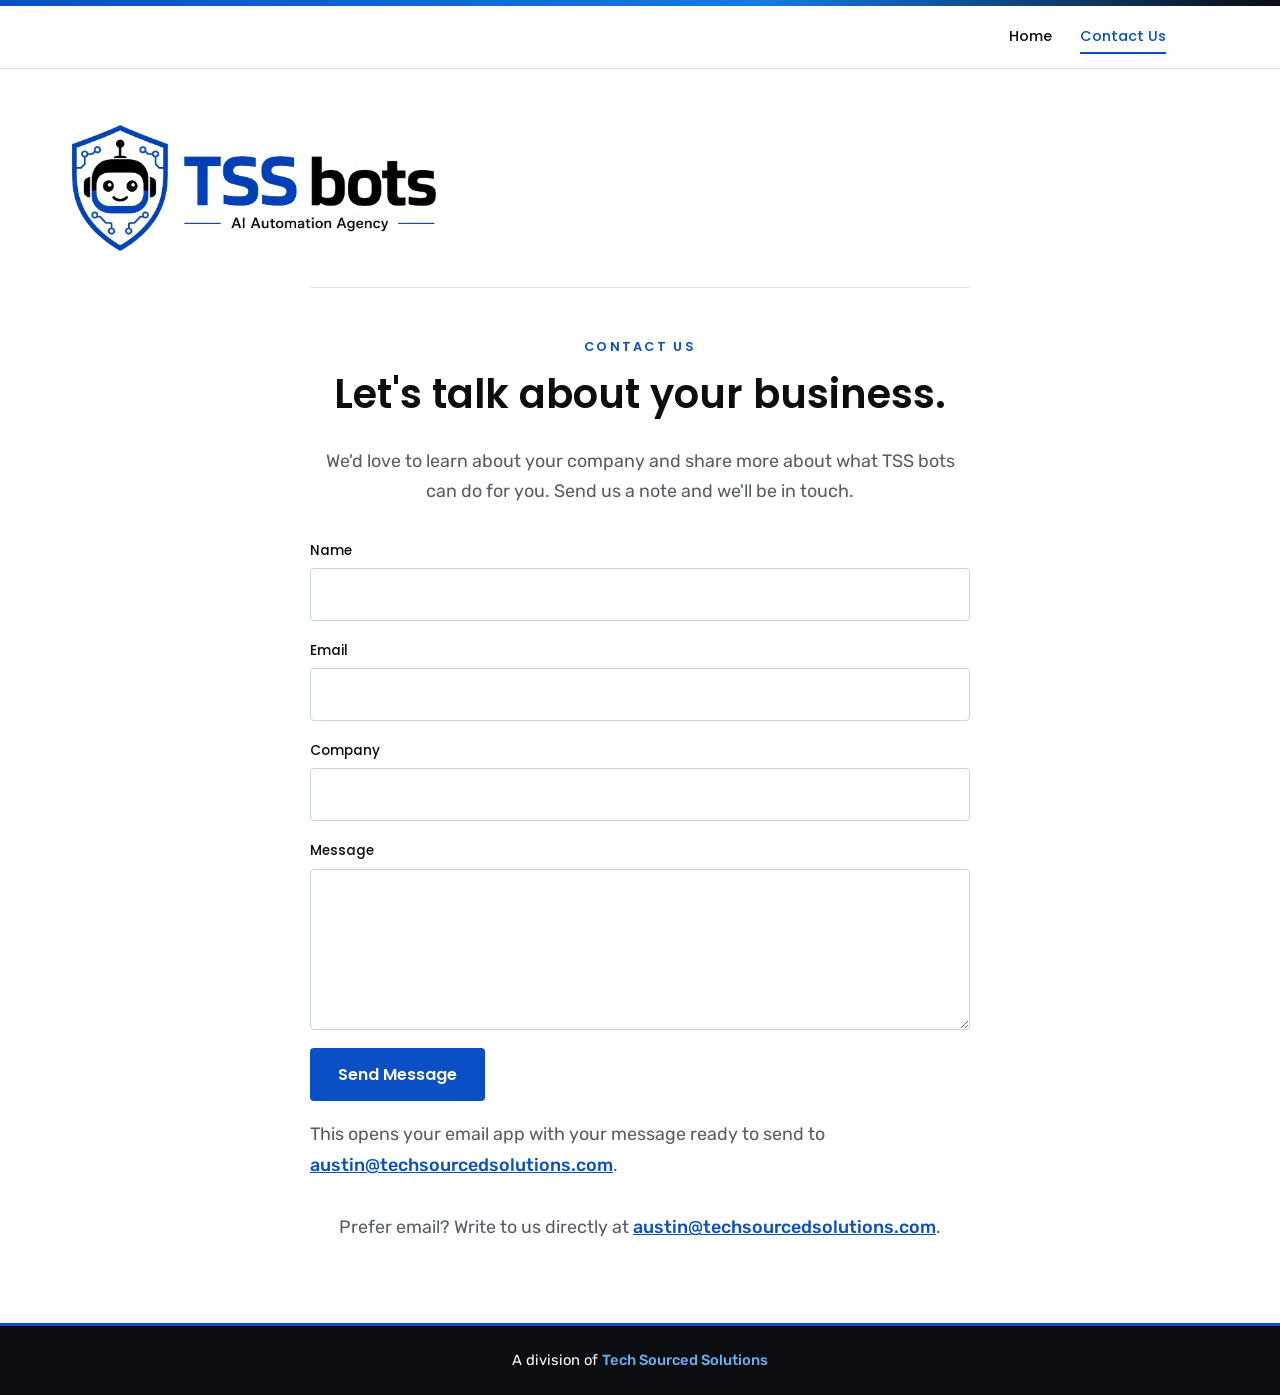
==== contact.html @ c4978158 "Add Contact Us page and nav" ====
<!DOCTYPE html>
<html lang="en">
<head>
<meta charset="utf-8">
<meta name="viewport" content="width=device-width, initial-scale=1">
<meta name="color-scheme" content="light">
<title>Contact Us | TSS bots</title>
<meta name="description" content="Contact TSS bots to learn more about the business.">
<link rel="icon" href="assets/favicon.png" type="image/png">
<link rel="preconnect" href="https://fonts.googleapis.com">
<link rel="preconnect" href="https://fonts.gstatic.com" crossorigin>
<link href="https://fonts.googleapis.com/css2?family=Poppins:wght@500;600&family=Rubik:wght@400;500&display=swap" rel="stylesheet">
<link rel="stylesheet" href="styles.css">
</head>
<body>
<div class="topbar"></div>
<header class="nav">
  <nav aria-label="Main">
    <a href="index.html">Home</a>
    <a href="contact.html" aria-current="page">Contact Us</a>
  </nav>
</header>
<main>
  <section class="hero hero-sm">
    <a href="index.html"><img class="logo" src="assets/logo.png" alt="TSS bots – AI Automation Agency" width="1153" height="429"></a>
  </section>
  <section class="story contact">
    <p class="eyebrow">Contact Us</p>
    <h1>Let's talk about your business.</h1>
    <p>We'd love to learn about your company and share more about what TSS bots can do for you. Send us a note and we'll be in touch.</p>
    <form id="contact-form" class="form" action="mailto:austin@techsourcedsolutions.com" method="post" enctype="text/plain">
      <label>Name<input type="text" name="name" id="name" required autocomplete="name"></label>
      <label>Email<input type="email" name="email" id="email" required autocomplete="email"></label>
      <label>Company<input type="text" name="company" id="company" autocomplete="organization"></label>
      <label>Message<textarea name="message" id="message" rows="5" required></textarea></label>
      <button type="submit">Send Message</button>
      <p class="note">This opens your email app with your message ready to send to <a href="mailto:austin@techsourcedsolutions.com">austin@techsourcedsolutions.com</a>.</p>
    </form>
    <p class="direct">Prefer email? Write to us directly at <a href="mailto:austin@techsourcedsolutions.com">austin@techsourcedsolutions.com</a>.</p>
  </section>
</main>
<footer>
  <p>A division of <a href="https://techsourcedsolutions.com" target="_blank" rel="noopener">Tech Sourced Solutions</a></p>
</footer>
<script>
document.getElementById('contact-form').addEventListener('submit',function(e){
  e.preventDefault();
  var v=function(i){return document.getElementById(i).value.trim();};
  var body='Name: '+v('name')+'\nEmail: '+v('email')+'\nCompany: '+v('company')+'\n\n'+v('message');
  window.location.href='mailto:austin@techsourcedsolutions.com?subject='+encodeURIComponent('TSS bots inquiry from '+v('name'))+'&body='+encodeURIComponent(body);
});
</script>
</body>
</html>
---- styles.css ----
:root{--blue:#0a4fc4;--blue-light:#1579e6;--black:#0b0d10;--grey:#555d66;--line:#dfe5ee}
*{box-sizing:border-box;margin:0;padding:0}
html{color-scheme:light}
body{font-family:'Rubik',system-ui,sans-serif;background:#fff;color:var(--black);min-height:100vh;display:flex;flex-direction:column;line-height:1.7;-webkit-font-smoothing:antialiased}
.topbar{height:6px;background:linear-gradient(90deg,var(--blue) 0%,var(--blue-light) 60%,var(--black) 100%)}
main{flex:1;display:flex;flex-direction:column;align-items:center;padding:0 24px}
.hero{padding:72px 0 40px;width:100%;display:flex;justify-content:center}
.logo{width:min(560px,100%);height:auto;display:block}
.story{max-width:660px;text-align:center;padding:48px 0 96px;border-top:1px solid var(--line);width:100%}
.eyebrow{font-family:'Poppins',sans-serif;font-weight:600;font-size:.8rem;letter-spacing:.18em;text-transform:uppercase;color:var(--blue);margin-bottom:12px}
h1{font-family:'Poppins',sans-serif;font-weight:600;font-size:clamp(1.8rem,4vw,2.5rem);line-height:1.2;margin-bottom:28px}
.story p+p{margin-top:18px}
.story p:not(.eyebrow){font-size:1.12rem;color:var(--grey)}
footer{background:var(--black);color:#fff;text-align:center;padding:22px 24px;font-size:.92rem;border-top:3px solid var(--blue)}
footer a{color:#6daff2;text-decoration:none;font-weight:500}
footer a:hover{text-decoration:underline}
@media(max-width:600px){.hero{padding:48px 0 28px}.story{padding:36px 0 64px}}
.nav{border-bottom:1px solid var(--line);background:#fff}
.nav nav{max-width:1100px;margin:0 auto;padding:14px 24px;display:flex;justify-content:flex-end;gap:28px}
.nav a{font-family:'Poppins',sans-serif;font-weight:500;font-size:.9rem;color:var(--black);text-decoration:none;padding:4px 0;border-bottom:2px solid transparent}
.nav a:hover{color:var(--blue)}
.nav a[aria-current="page"]{color:var(--blue);border-bottom-color:var(--blue)}
.hero-sm{padding:48px 0 28px}
.hero-sm .logo{width:min(380px,100%)}
.contact{padding-bottom:80px}
.form{text-align:left;margin-top:32px;display:grid;gap:18px}
.form label{font-family:'Poppins',sans-serif;font-weight:500;font-size:.85rem;color:var(--black);display:grid;gap:6px}
.form input,.form textarea{font:inherit;font-family:'Rubik',sans-serif;font-size:1rem;padding:12px 14px;border:1px solid #c9d2df;border-radius:4px;background:#fff;color:var(--black);width:100%}
.form input:focus,.form textarea:focus{outline:2px solid var(--blue-light);border-color:var(--blue-light)}
.form button{font-family:'Poppins',sans-serif;font-weight:600;font-size:1rem;background:var(--blue);color:#fff;border:0;border-radius:4px;padding:14px 28px;cursor:pointer;justify-self:start}
.form button:hover{background:var(--black)}
.story .note{font-size:.85rem;color:var(--grey);margin-top:0}
.story .direct{margin-top:32px}
.story a{color:var(--blue);font-weight:500}
@media(max-width:600px){.nav nav{justify-content:center}}
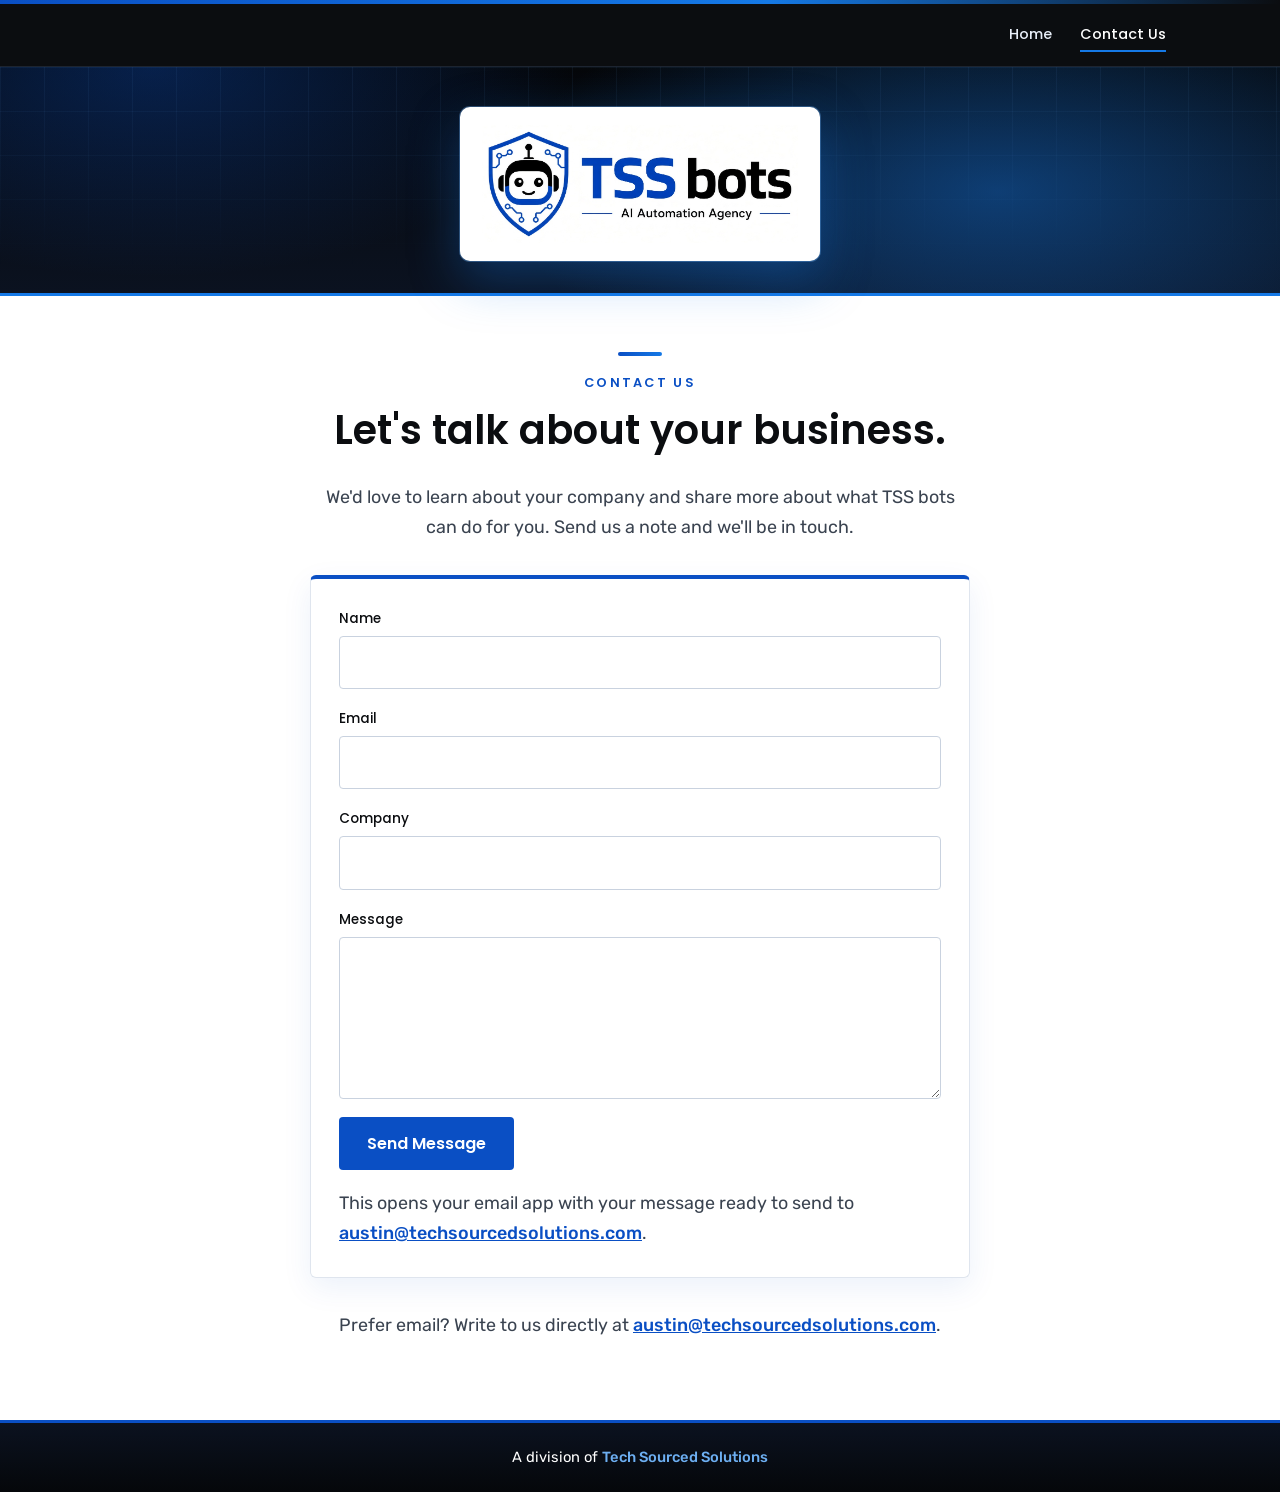
==== commit e423a994: "Redesign: black/blue band, animated robot" ====
--- a/contact.html
+++ b/contact.html
@@ -21,8 +21,10 @@
   </nav>
 </header>
 <main>
-  <section class="hero hero-sm">
-    <a href="index.html"><img class="logo" src="assets/logo.png" alt="TSS bots – AI Automation Agency" width="1153" height="429"></a>
+  <section class="band band-sm">
+    <div class="band-inner">
+      <a class="logo-card" href="index.html"><img class="logo" src="assets/logo.png" alt="TSS bots – AI Automation Agency" width="1153" height="429"></a>
+    </div>
   </section>
   <section class="story contact">
     <p class="eyebrow">Contact Us</p>
--- a/styles.css
+++ b/styles.css
@@ -33,3 +33,54 @@
 .story .direct{margin-top:32px}
 .story a{color:var(--blue);font-weight:500}
 @media(max-width:600px){.nav nav{justify-content:center}}
+
+/* ---- Redesign: black/blue accents ---- */
+html{overflow-x:clip}
+body{overflow-x:clip}
+.topbar{height:4px}
+.nav{background:var(--black);border-bottom:1px solid #1d2430}
+.nav a{color:#e8eef8}
+.nav a:hover{color:#6daff2}
+.nav a[aria-current="page"]{color:#fff;border-bottom-color:var(--blue-light)}
+.band{position:relative;background:
+  radial-gradient(700px 320px at 78% 55%,rgba(21,121,230,.45),transparent 70%),
+  radial-gradient(600px 300px at 12% 0%,rgba(10,79,196,.35),transparent 70%),
+  linear-gradient(180deg,#05070a,#0b1220);
+  border-bottom:3px solid var(--blue-light);width:calc(100% + 48px);margin:0 -24px;padding:56px 24px 40px}
+.band::before{content:"";position:absolute;inset:0;background-image:linear-gradient(rgba(109,175,242,.07) 1px,transparent 1px),linear-gradient(90deg,rgba(109,175,242,.07) 1px,transparent 1px);background-size:44px 44px;-webkit-mask-image:linear-gradient(180deg,#000,transparent 90%);mask-image:linear-gradient(180deg,#000,transparent 90%);pointer-events:none}
+.band-sm{padding:40px 24px 32px}
+.band-inner{position:relative;max-width:980px;margin:0 auto;display:flex;align-items:flex-end;justify-content:center;gap:48px}
+.logo-card{background:#fff;border-radius:10px;padding:18px 22px;box-shadow:0 0 0 1px rgba(109,175,242,.35),0 18px 50px rgba(21,121,230,.35);display:block;flex:0 1 560px;margin-bottom:28px}
+.logo-card .logo{width:100%}
+.band-sm .logo-card{flex-basis:360px;margin-bottom:0}
+.robot{position:relative;flex:0 0 auto;width:190px;z-index:5;pointer-events:none;transform-origin:50% 60%;will-change:transform,filter,opacity}
+.robot-svg{display:block;width:100%;height:auto;filter:drop-shadow(0 0 18px rgba(21,121,230,.55))}
+.robot .eyes ellipse{transform-box:fill-box;transform-origin:center;animation:blink 5s infinite 3s}
+.robot .chest,.robot .ant{animation:pulse 2.4s ease-in-out infinite 2s}
+@keyframes blink{0%,94%,100%{transform:scaleY(1)}97%{transform:scaleY(.1)}}
+@keyframes pulse{0%,100%{opacity:1}50%{opacity:.45}}
+@keyframes emerge{
+  0%{opacity:0;transform:perspective(900px) translate3d(0,-30px,420px) scale(2.6) rotateX(14deg);filter:blur(22px)}
+  40%{opacity:1;filter:blur(8px)}
+  66%{opacity:1;transform:perspective(900px) translate3d(0,14px,0) scale(.97);filter:blur(0)}
+  82%{transform:perspective(900px) translate3d(0,-7px,0) scale(1.02)}
+  100%{opacity:1;transform:perspective(900px) translate3d(0,0,0) scale(1);filter:blur(0)}
+}
+.robot{animation:emerge 1.9s cubic-bezier(.22,.8,.25,1) .25s both}
+.robot .shadow{animation:floor 1.9s ease-out .25s both;transform-box:fill-box;transform-origin:center}
+@keyframes floor{0%,60%{opacity:0;transform:scaleX(.2)}100%{opacity:.45;transform:scaleX(1)}}
+.story{border-top:none;padding-top:56px}
+.eyebrow::before{content:"";display:block;width:44px;height:4px;background:linear-gradient(90deg,var(--blue),var(--blue-light));margin:0 auto 16px;border-radius:2px}
+h1{color:var(--black)}
+.story p:not(.eyebrow){color:#3a4350}
+.form{padding:28px;border:1px solid var(--line);border-top:4px solid var(--blue);border-radius:6px;box-shadow:0 10px 30px rgba(10,79,196,.08)}
+footer{background:linear-gradient(180deg,#0b1220,#05070a)}
+@media(max-width:760px){
+  .band{padding:36px 20px 28px}
+  .band-inner{flex-direction:column;align-items:center;gap:24px}
+  .logo-card{margin-bottom:0;flex-basis:auto;width:100%}
+  .robot{width:150px}
+}
+@media(prefers-reduced-motion:reduce){
+  .robot,.robot .shadow,.robot .eyes ellipse,.robot .chest,.robot .ant{animation:none!important}
+}
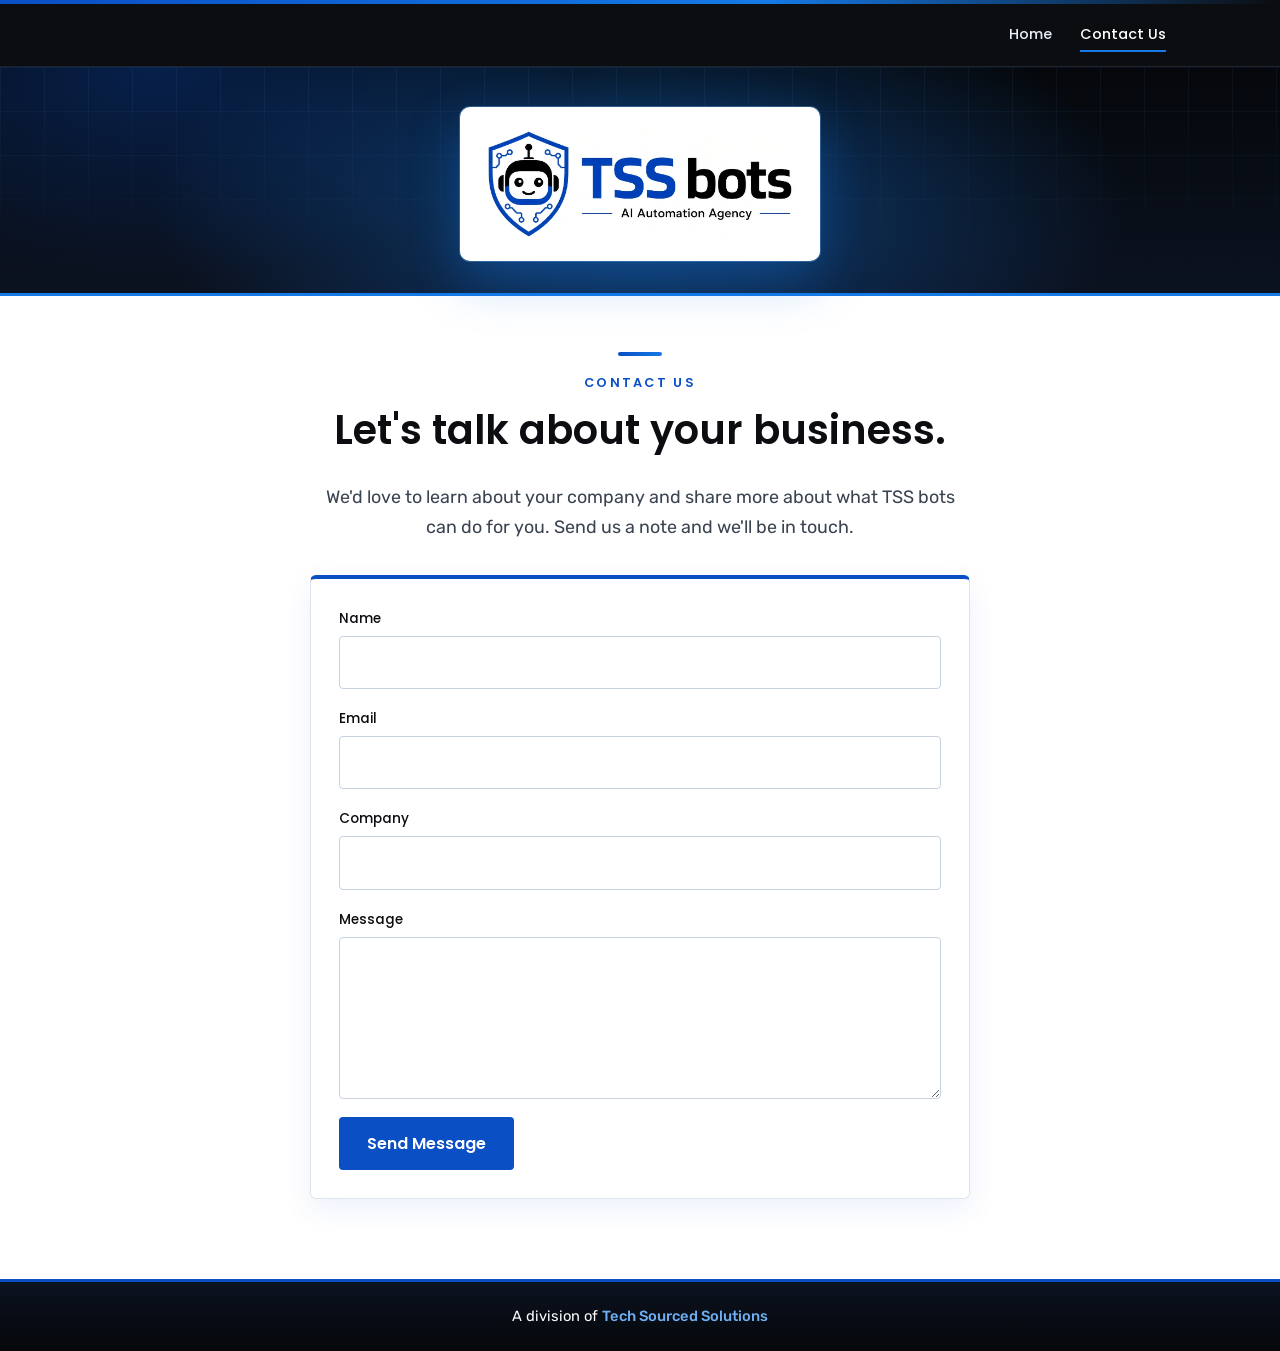
==== commit 216d625a: "Remove visible email from contact page" ====
--- a/contact.html
+++ b/contact.html
@@ -30,15 +30,13 @@
     <p class="eyebrow">Contact Us</p>
     <h1>Let's talk about your business.</h1>
     <p>We'd love to learn about your company and share more about what TSS bots can do for you. Send us a note and we'll be in touch.</p>
-    <form id="contact-form" class="form" action="mailto:austin@techsourcedsolutions.com" method="post" enctype="text/plain">
+    <form id="contact-form" class="form" action="#">
       <label>Name<input type="text" name="name" id="name" required autocomplete="name"></label>
       <label>Email<input type="email" name="email" id="email" required autocomplete="email"></label>
       <label>Company<input type="text" name="company" id="company" autocomplete="organization"></label>
       <label>Message<textarea name="message" id="message" rows="5" required></textarea></label>
       <button type="submit">Send Message</button>
-      <p class="note">This opens your email app with your message ready to send to <a href="mailto:austin@techsourcedsolutions.com">austin@techsourcedsolutions.com</a>.</p>
     </form>
-    <p class="direct">Prefer email? Write to us directly at <a href="mailto:austin@techsourcedsolutions.com">austin@techsourcedsolutions.com</a>.</p>
   </section>
 </main>
 <footer>
--- a/styles.css
+++ b/styles.css
@@ -43,32 +43,16 @@
 .nav a:hover{color:#6daff2}
 .nav a[aria-current="page"]{color:#fff;border-bottom-color:var(--blue-light)}
 .band{position:relative;background:
-  radial-gradient(700px 320px at 78% 55%,rgba(21,121,230,.45),transparent 70%),
+  radial-gradient(700px 320px at 50% 60%,rgba(21,121,230,.45),transparent 70%),
   radial-gradient(600px 300px at 12% 0%,rgba(10,79,196,.35),transparent 70%),
   linear-gradient(180deg,#05070a,#0b1220);
   border-bottom:3px solid var(--blue-light);width:calc(100% + 48px);margin:0 -24px;padding:56px 24px 40px}
 .band::before{content:"";position:absolute;inset:0;background-image:linear-gradient(rgba(109,175,242,.07) 1px,transparent 1px),linear-gradient(90deg,rgba(109,175,242,.07) 1px,transparent 1px);background-size:44px 44px;-webkit-mask-image:linear-gradient(180deg,#000,transparent 90%);mask-image:linear-gradient(180deg,#000,transparent 90%);pointer-events:none}
 .band-sm{padding:40px 24px 32px}
-.band-inner{position:relative;max-width:980px;margin:0 auto;display:flex;align-items:flex-end;justify-content:center;gap:48px}
-.logo-card{background:#fff;border-radius:10px;padding:18px 22px;box-shadow:0 0 0 1px rgba(109,175,242,.35),0 18px 50px rgba(21,121,230,.35);display:block;flex:0 1 560px;margin-bottom:28px}
+.band-inner{position:relative;max-width:980px;margin:0 auto;display:flex;align-items:center;justify-content:center}
+.logo-card{background:#fff;border-radius:10px;padding:18px 22px;box-shadow:0 0 0 1px rgba(109,175,242,.35),0 18px 50px rgba(21,121,230,.35);display:block;flex:0 1 560px}
 .logo-card .logo{width:100%}
 .band-sm .logo-card{flex-basis:360px;margin-bottom:0}
-.robot{position:relative;flex:0 0 auto;width:190px;z-index:5;pointer-events:none;transform-origin:50% 60%;will-change:transform,filter,opacity}
-.robot-svg{display:block;width:100%;height:auto;filter:drop-shadow(0 0 18px rgba(21,121,230,.55))}
-.robot .eyes ellipse{transform-box:fill-box;transform-origin:center;animation:blink 5s infinite 3s}
-.robot .chest,.robot .ant{animation:pulse 2.4s ease-in-out infinite 2s}
-@keyframes blink{0%,94%,100%{transform:scaleY(1)}97%{transform:scaleY(.1)}}
-@keyframes pulse{0%,100%{opacity:1}50%{opacity:.45}}
-@keyframes emerge{
-  0%{opacity:0;transform:perspective(900px) translate3d(0,-30px,420px) scale(2.6) rotateX(14deg);filter:blur(22px)}
-  40%{opacity:1;filter:blur(8px)}
-  66%{opacity:1;transform:perspective(900px) translate3d(0,14px,0) scale(.97);filter:blur(0)}
-  82%{transform:perspective(900px) translate3d(0,-7px,0) scale(1.02)}
-  100%{opacity:1;transform:perspective(900px) translate3d(0,0,0) scale(1);filter:blur(0)}
-}
-.robot{animation:emerge 1.9s cubic-bezier(.22,.8,.25,1) .25s both}
-.robot .shadow{animation:floor 1.9s ease-out .25s both;transform-box:fill-box;transform-origin:center}
-@keyframes floor{0%,60%{opacity:0;transform:scaleX(.2)}100%{opacity:.45;transform:scaleX(1)}}
 .story{border-top:none;padding-top:56px}
 .eyebrow::before{content:"";display:block;width:44px;height:4px;background:linear-gradient(90deg,var(--blue),var(--blue-light));margin:0 auto 16px;border-radius:2px}
 h1{color:var(--black)}
@@ -78,9 +62,5 @@
 @media(max-width:760px){
   .band{padding:36px 20px 28px}
   .band-inner{flex-direction:column;align-items:center;gap:24px}
-  .logo-card{margin-bottom:0;flex-basis:auto;width:100%}
-  .robot{width:150px}
+  .logo-card{flex-basis:auto;width:100%}
 }
-@media(prefers-reduced-motion:reduce){
-  .robot,.robot .shadow,.robot .eyes ellipse,.robot .chest,.robot .ant{animation:none!important}
-}
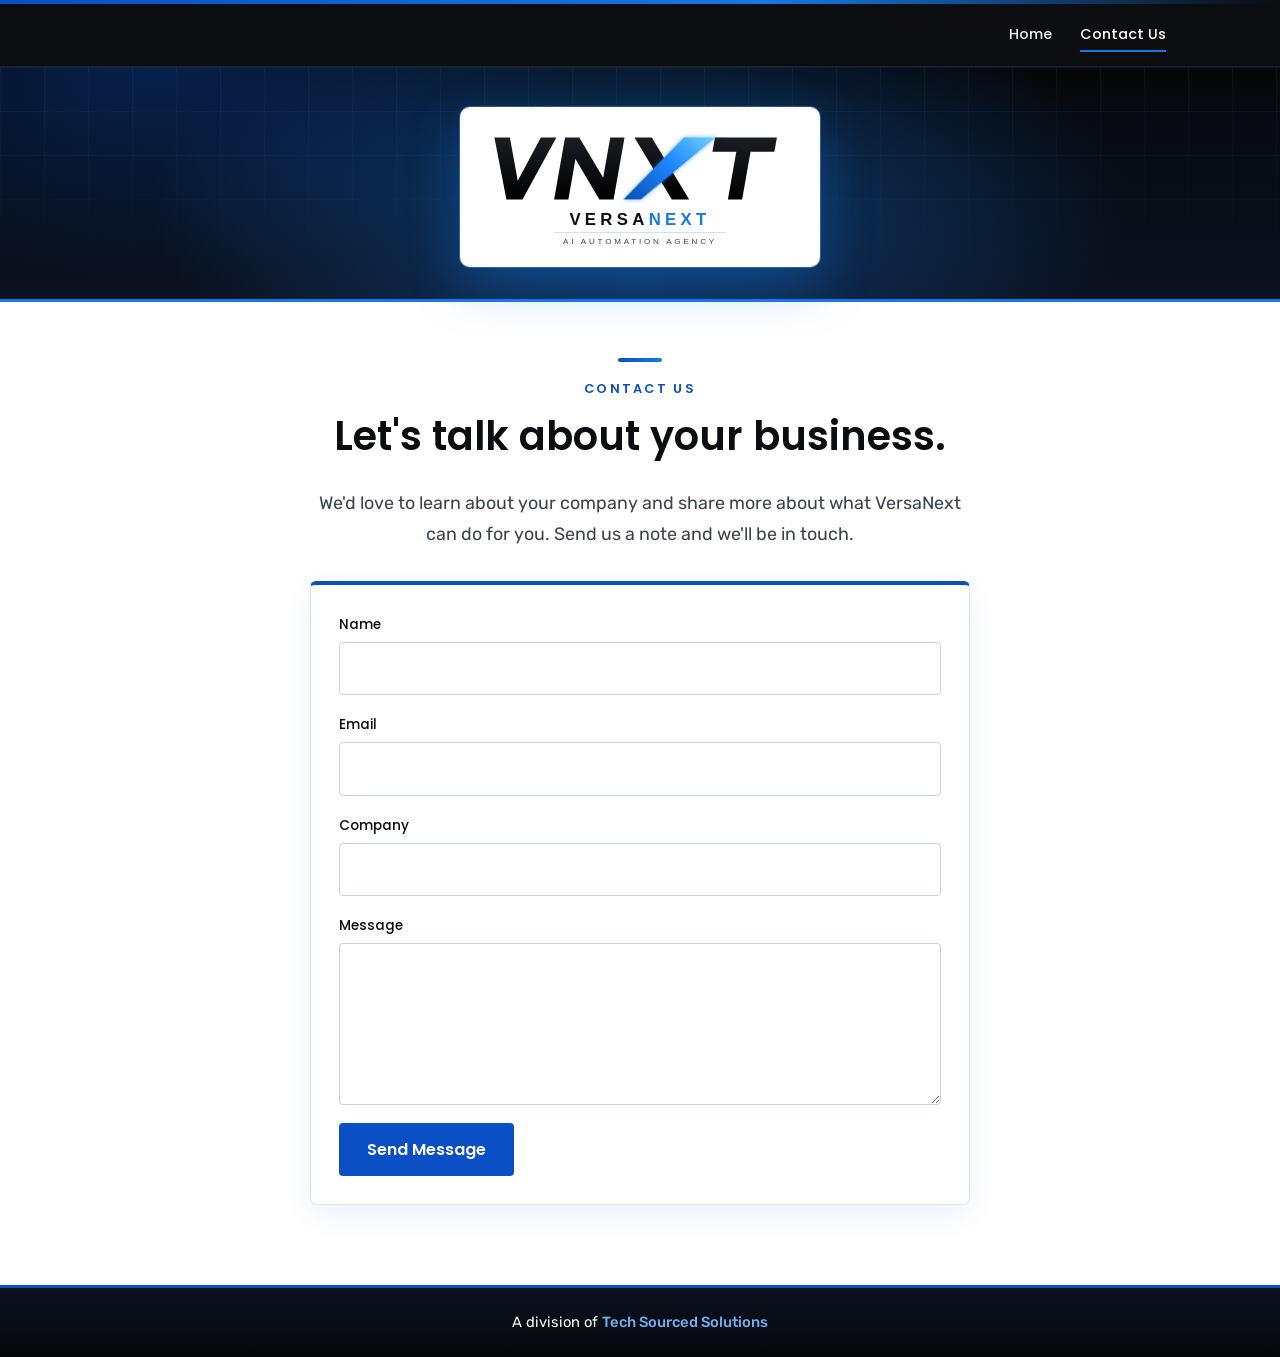
==== commit 930183b6: "Rebrand to VersaNext (VNXT)" ====
--- a/contact.html
+++ b/contact.html
@@ -4,9 +4,9 @@
 <meta charset="utf-8">
 <meta name="viewport" content="width=device-width, initial-scale=1">
 <meta name="color-scheme" content="light">
-<title>Contact Us | TSS bots</title>
-<meta name="description" content="Contact TSS bots to learn more about the business.">
-<link rel="icon" href="assets/favicon.png" type="image/png">
+<title>Contact Us | VersaNext</title>
+<meta name="description" content="Contact VersaNext to learn more about the business.">
+<link rel="icon" href="assets/favicon.svg" type="image/svg+xml"><link rel="icon" href="assets/favicon.png" type="image/png">
 <link rel="preconnect" href="https://fonts.googleapis.com">
 <link rel="preconnect" href="https://fonts.gstatic.com" crossorigin>
 <link href="https://fonts.googleapis.com/css2?family=Poppins:wght@500;600&family=Rubik:wght@400;500&display=swap" rel="stylesheet">
@@ -23,13 +23,13 @@
 <main>
   <section class="band band-sm">
     <div class="band-inner">
-      <a class="logo-card" href="index.html"><img class="logo" src="assets/logo.png" alt="TSS bots – AI Automation Agency" width="1153" height="429"></a>
+      <a class="logo-card" href="index.html"><img class="logo" src="assets/logo.svg" alt="VersaNext (VNXT) – AI Automation Agency" width="1020" height="400"></a>
     </div>
   </section>
   <section class="story contact">
     <p class="eyebrow">Contact Us</p>
     <h1>Let's talk about your business.</h1>
-    <p>We'd love to learn about your company and share more about what TSS bots can do for you. Send us a note and we'll be in touch.</p>
+    <p>We'd love to learn about your company and share more about what VersaNext can do for you. Send us a note and we'll be in touch.</p>
     <form id="contact-form" class="form" action="#">
       <label>Name<input type="text" name="name" id="name" required autocomplete="name"></label>
       <label>Email<input type="email" name="email" id="email" required autocomplete="email"></label>
@@ -47,7 +47,7 @@
   e.preventDefault();
   var v=function(i){return document.getElementById(i).value.trim();};
   var body='Name: '+v('name')+'\nEmail: '+v('email')+'\nCompany: '+v('company')+'\n\n'+v('message');
-  window.location.href='mailto:austin@techsourcedsolutions.com?subject='+encodeURIComponent('TSS bots inquiry from '+v('name'))+'&body='+encodeURIComponent(body);
+  window.location.href='mailto:austin@techsourcedsolutions.com?subject='+encodeURIComponent('VersaNext inquiry from '+v('name'))+'&body='+encodeURIComponent(body);
 });
 </script>
 </body>
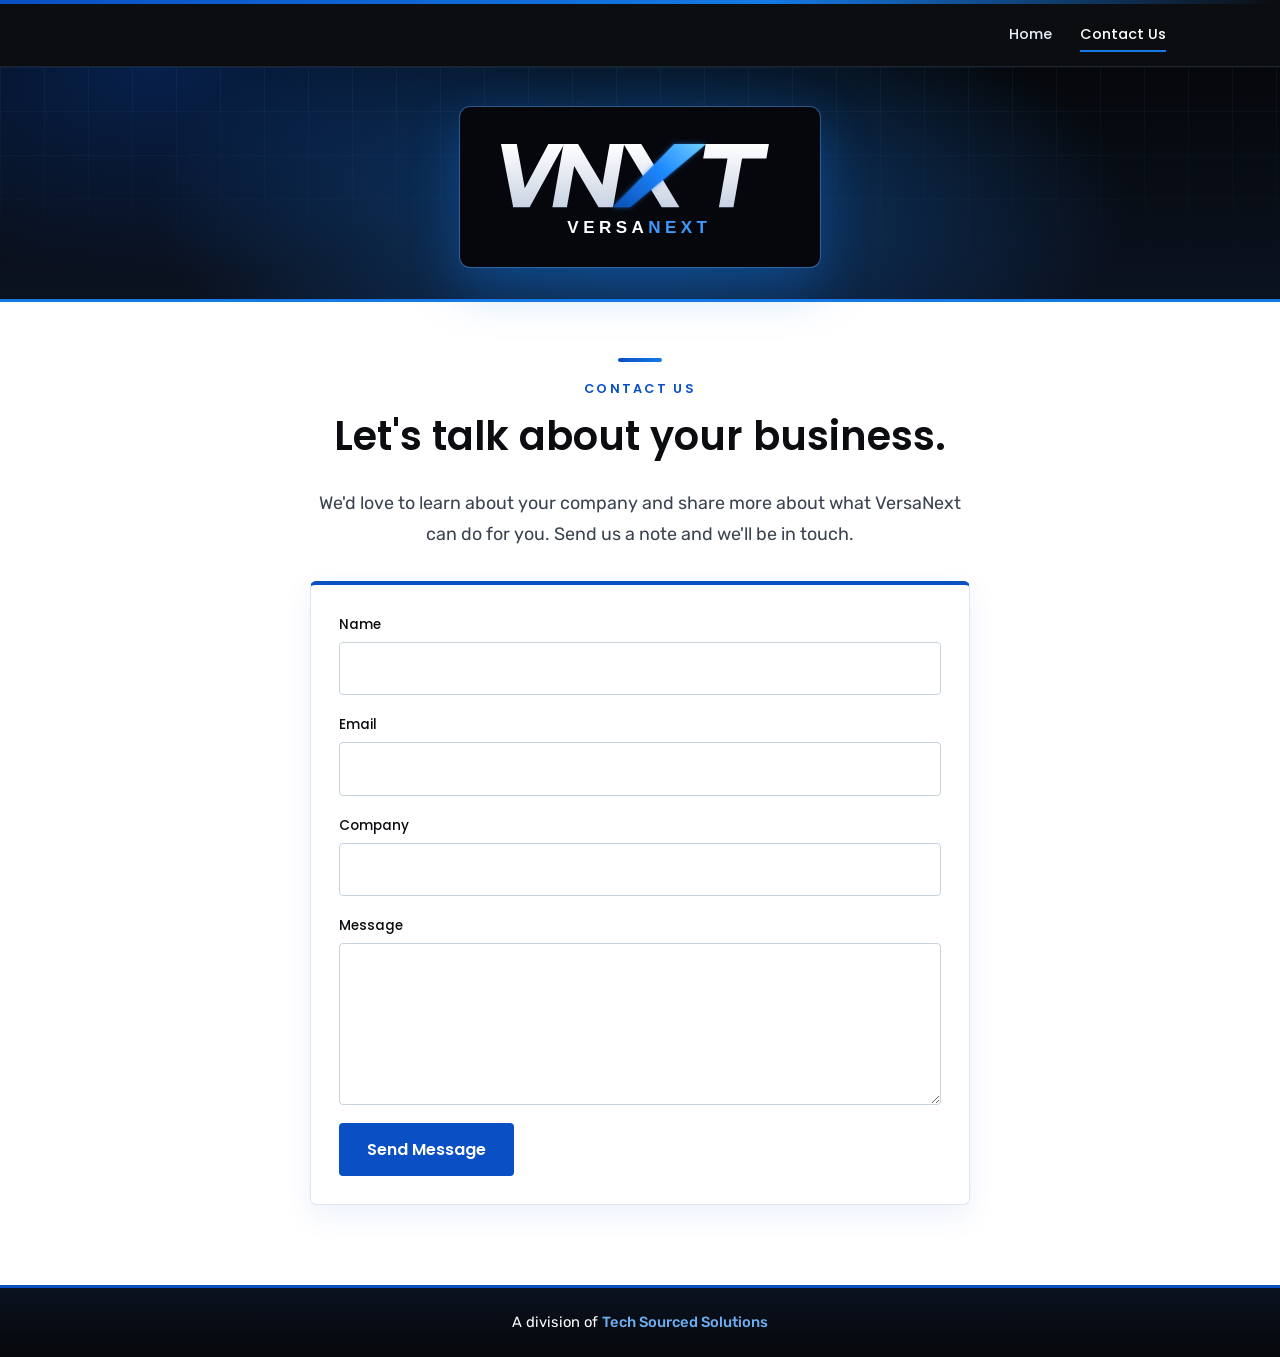
==== commit 95fe1784: "Dark VNXT logo on black band" ====
--- a/contact.html
+++ b/contact.html
@@ -23,7 +23,7 @@
 <main>
   <section class="band band-sm">
     <div class="band-inner">
-      <a class="logo-card" href="index.html"><img class="logo" src="assets/logo.svg" alt="VersaNext (VNXT) – AI Automation Agency" width="1020" height="400"></a>
+      <a class="logo-card" href="index.html"><img class="logo" src="assets/logo.svg" alt="VersaNext (VNXT) – AI Automation Agency" width="1000" height="392"></a>
     </div>
   </section>
   <section class="story contact">
--- a/styles.css
+++ b/styles.css
@@ -50,7 +50,7 @@
 .band::before{content:"";position:absolute;inset:0;background-image:linear-gradient(rgba(109,175,242,.07) 1px,transparent 1px),linear-gradient(90deg,rgba(109,175,242,.07) 1px,transparent 1px);background-size:44px 44px;-webkit-mask-image:linear-gradient(180deg,#000,transparent 90%);mask-image:linear-gradient(180deg,#000,transparent 90%);pointer-events:none}
 .band-sm{padding:40px 24px 32px}
 .band-inner{position:relative;max-width:980px;margin:0 auto;display:flex;align-items:center;justify-content:center}
-.logo-card{background:#fff;border-radius:10px;padding:18px 22px;box-shadow:0 0 0 1px rgba(109,175,242,.35),0 18px 50px rgba(21,121,230,.35);display:block;flex:0 1 560px}
+.logo-card{background:#05070c;border-radius:10px;padding:18px 22px;box-shadow:0 0 0 1px rgba(109,175,242,.35),0 18px 50px rgba(21,121,230,.35);display:block;flex:0 1 560px}
 .logo-card .logo{width:100%}
 .band-sm .logo-card{flex-basis:360px;margin-bottom:0}
 .story{border-top:none;padding-top:56px}
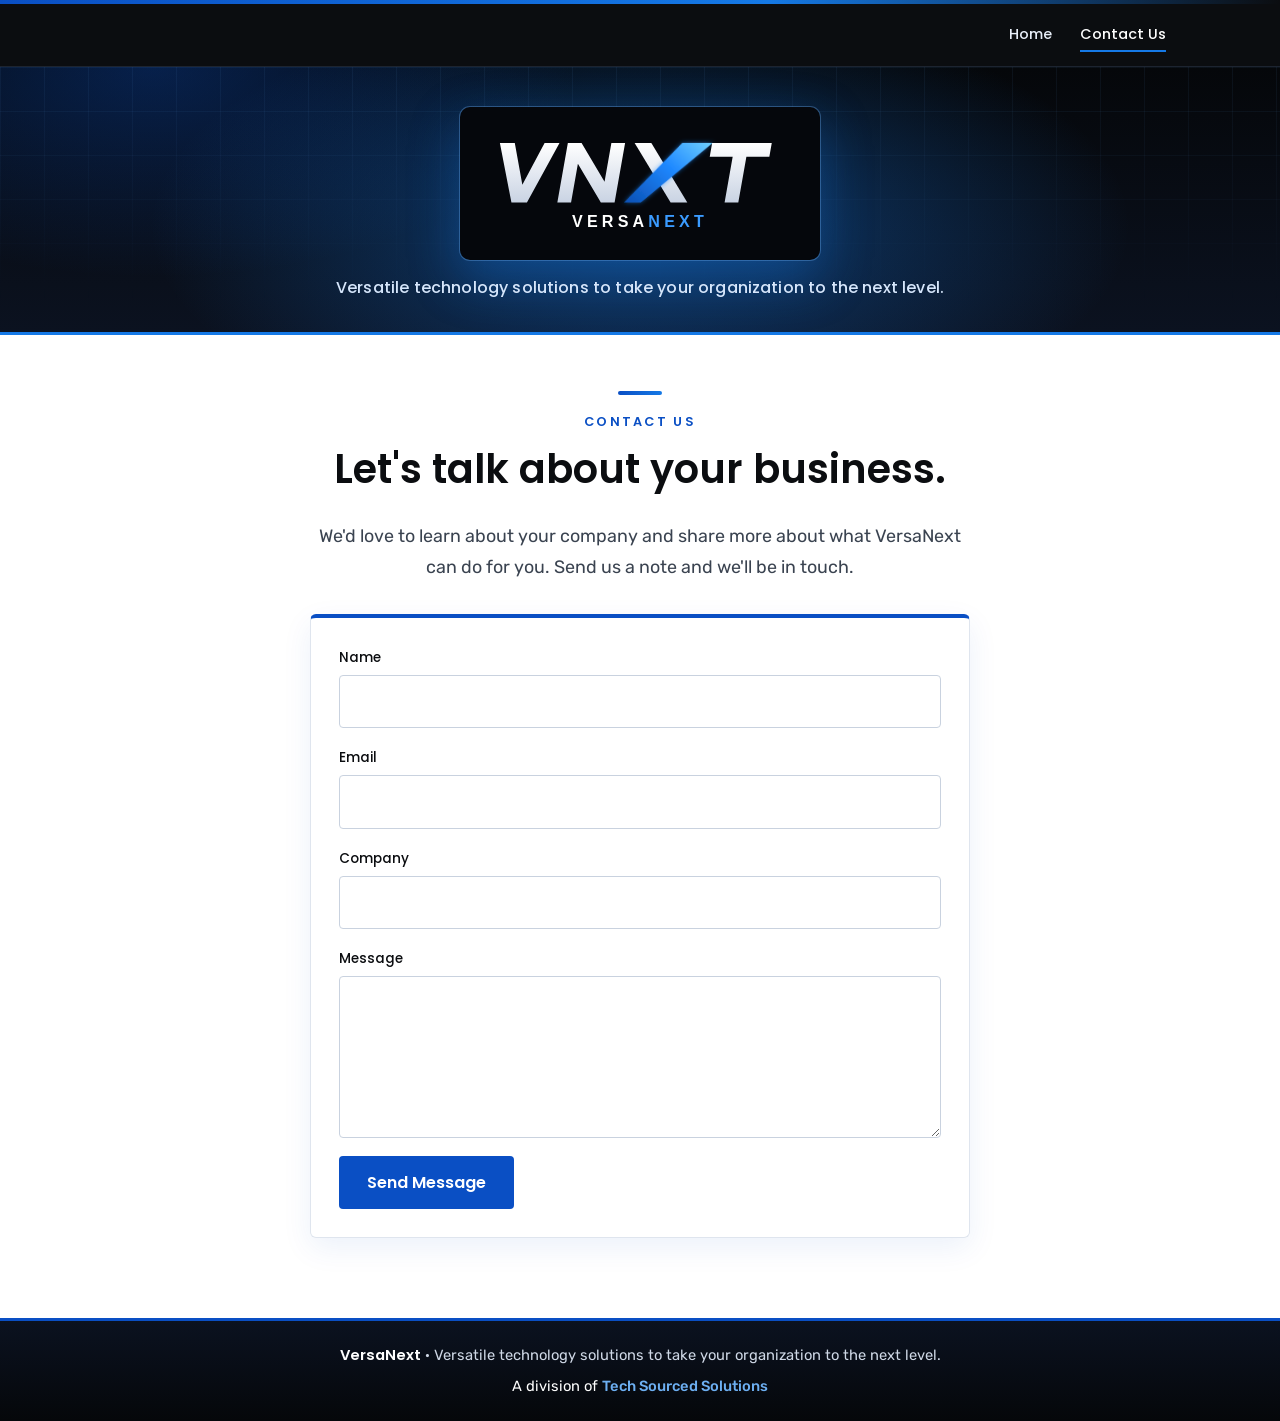
==== commit c10bc4f2: "Spaced VNXT logo, new tagline" ====
--- a/contact.html
+++ b/contact.html
@@ -23,7 +23,8 @@
 <main>
   <section class="band band-sm">
     <div class="band-inner">
-      <a class="logo-card" href="index.html"><img class="logo" src="assets/logo.svg" alt="VersaNext (VNXT) – AI Automation Agency" width="1000" height="392"></a>
+      <a class="logo-card" href="index.html"><img class="logo" src="assets/logo.svg" alt="VersaNext (VNXT)" width="1060" height="392"></a>
+      <p class="hero-tagline">Versatile technology solutions to take your organization to the next level.</p>
     </div>
   </section>
   <section class="story contact">
@@ -40,6 +41,7 @@
   </section>
 </main>
 <footer>
+  <p class="footer-brand"><strong>VersaNext</strong> · Versatile technology solutions to take your organization to the next level.</p>
   <p>A division of <a href="https://techsourcedsolutions.com" target="_blank" rel="noopener">Tech Sourced Solutions</a></p>
 </footer>
 <script>
--- a/styles.css
+++ b/styles.css
@@ -64,3 +64,10 @@
   .band-inner{flex-direction:column;align-items:center;gap:24px}
   .logo-card{flex-basis:auto;width:100%}
 }
+.band-inner{flex-direction:column}
+.hero-tagline{margin:22px auto 0;max-width:640px;text-align:center;color:#d6e6fb;font-family:Poppins,sans-serif;font-weight:500;font-size:1.15rem;line-height:1.5;letter-spacing:.01em}
+.band-sm .hero-tagline{font-size:1rem;margin-top:16px}
+.footer-brand{margin:0 0 6px;color:#cfd8e6}
+.footer-brand strong{color:#fff;font-family:Poppins,sans-serif;font-weight:600}
+.band-inner .logo-card{flex:none;width:min(560px,100%)}
+.band-sm .band-inner .logo-card{width:min(360px,100%)}
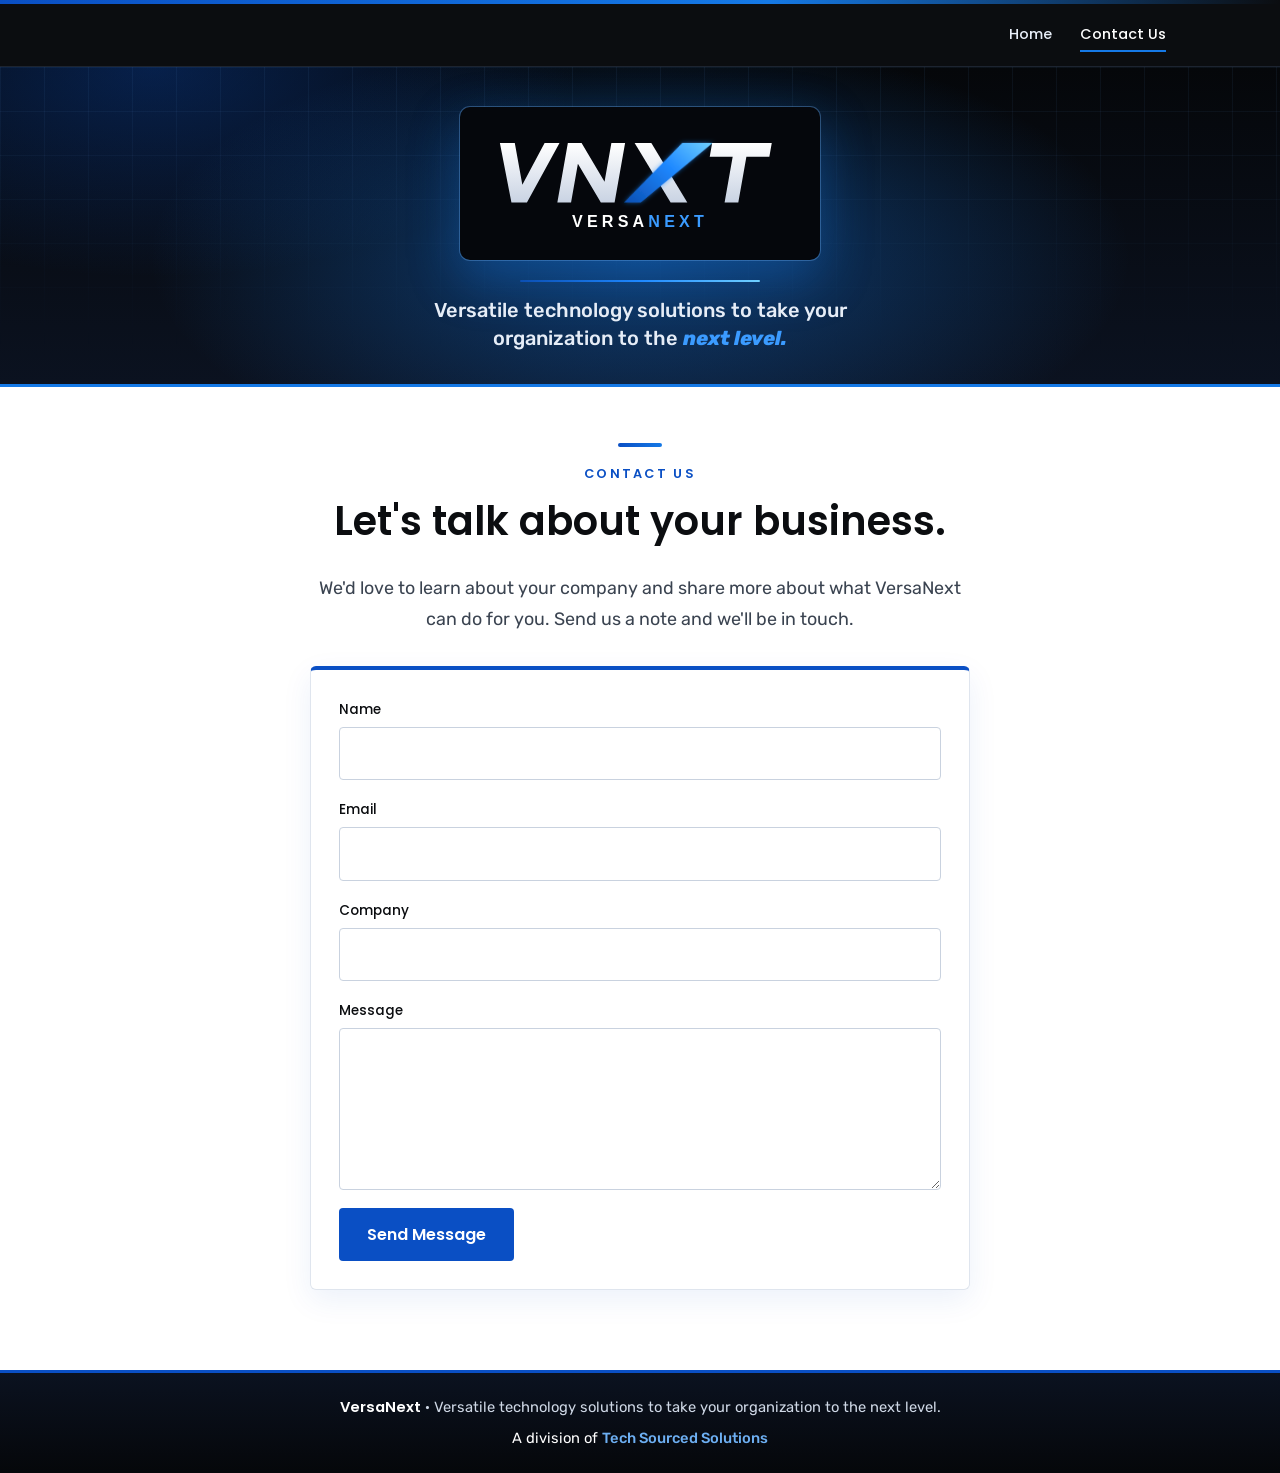
==== commit 2a96daee: "Hero tagline styling" ====
--- a/contact.html
+++ b/contact.html
@@ -9,7 +9,7 @@
 <link rel="icon" href="assets/favicon.svg" type="image/svg+xml"><link rel="icon" href="assets/favicon.png" type="image/png">
 <link rel="preconnect" href="https://fonts.googleapis.com">
 <link rel="preconnect" href="https://fonts.gstatic.com" crossorigin>
-<link href="https://fonts.googleapis.com/css2?family=Poppins:wght@500;600&family=Rubik:wght@400;500&display=swap" rel="stylesheet">
+<link href="https://fonts.googleapis.com/css2?family=Poppins:wght@500;600&family=Rubik:ital,wght@0,400;0,500;1,800&display=swap" rel="stylesheet">
 <link rel="stylesheet" href="styles.css">
 </head>
 <body>
@@ -24,7 +24,8 @@
   <section class="band band-sm">
     <div class="band-inner">
       <a class="logo-card" href="index.html"><img class="logo" src="assets/logo.svg" alt="VersaNext (VNXT)" width="1060" height="392"></a>
-      <p class="hero-tagline">Versatile technology solutions to take your organization to the next level.</p>
+      <span class="hero-rule" aria-hidden="true"></span>
+      <p class="hero-tagline">Versatile technology solutions to take your<br>organization to the <em>next level.</em></p>
     </div>
   </section>
   <section class="story contact">
--- a/styles.css
+++ b/styles.css
@@ -71,3 +71,9 @@
 .footer-brand strong{color:#fff;font-family:Poppins,sans-serif;font-weight:600}
 .band-inner .logo-card{flex:none;width:min(560px,100%)}
 .band-sm .band-inner .logo-card{width:min(360px,100%)}
+.hero-rule{display:block;width:min(340px,60%);height:2px;margin:26px auto 0;background:linear-gradient(90deg,#0b4fb3,#1e88ff,#6fd0ff);border-radius:2px}
+.hero-tagline{margin:18px auto 0;max-width:none;color:#e6edf7;font-family:Rubik,sans-serif;font-weight:500;font-size:1.6rem;line-height:1.4;letter-spacing:0}
+.hero-tagline em{color:#3b9bff;font-weight:800;font-style:italic}
+.band-sm .hero-tagline{font-size:1.25rem;margin-top:14px}
+.band-sm .hero-rule{margin-top:20px;width:min(240px,60%)}
+@media(max-width:600px){.hero-tagline br{display:none}.hero-tagline{font-size:1.2rem}}
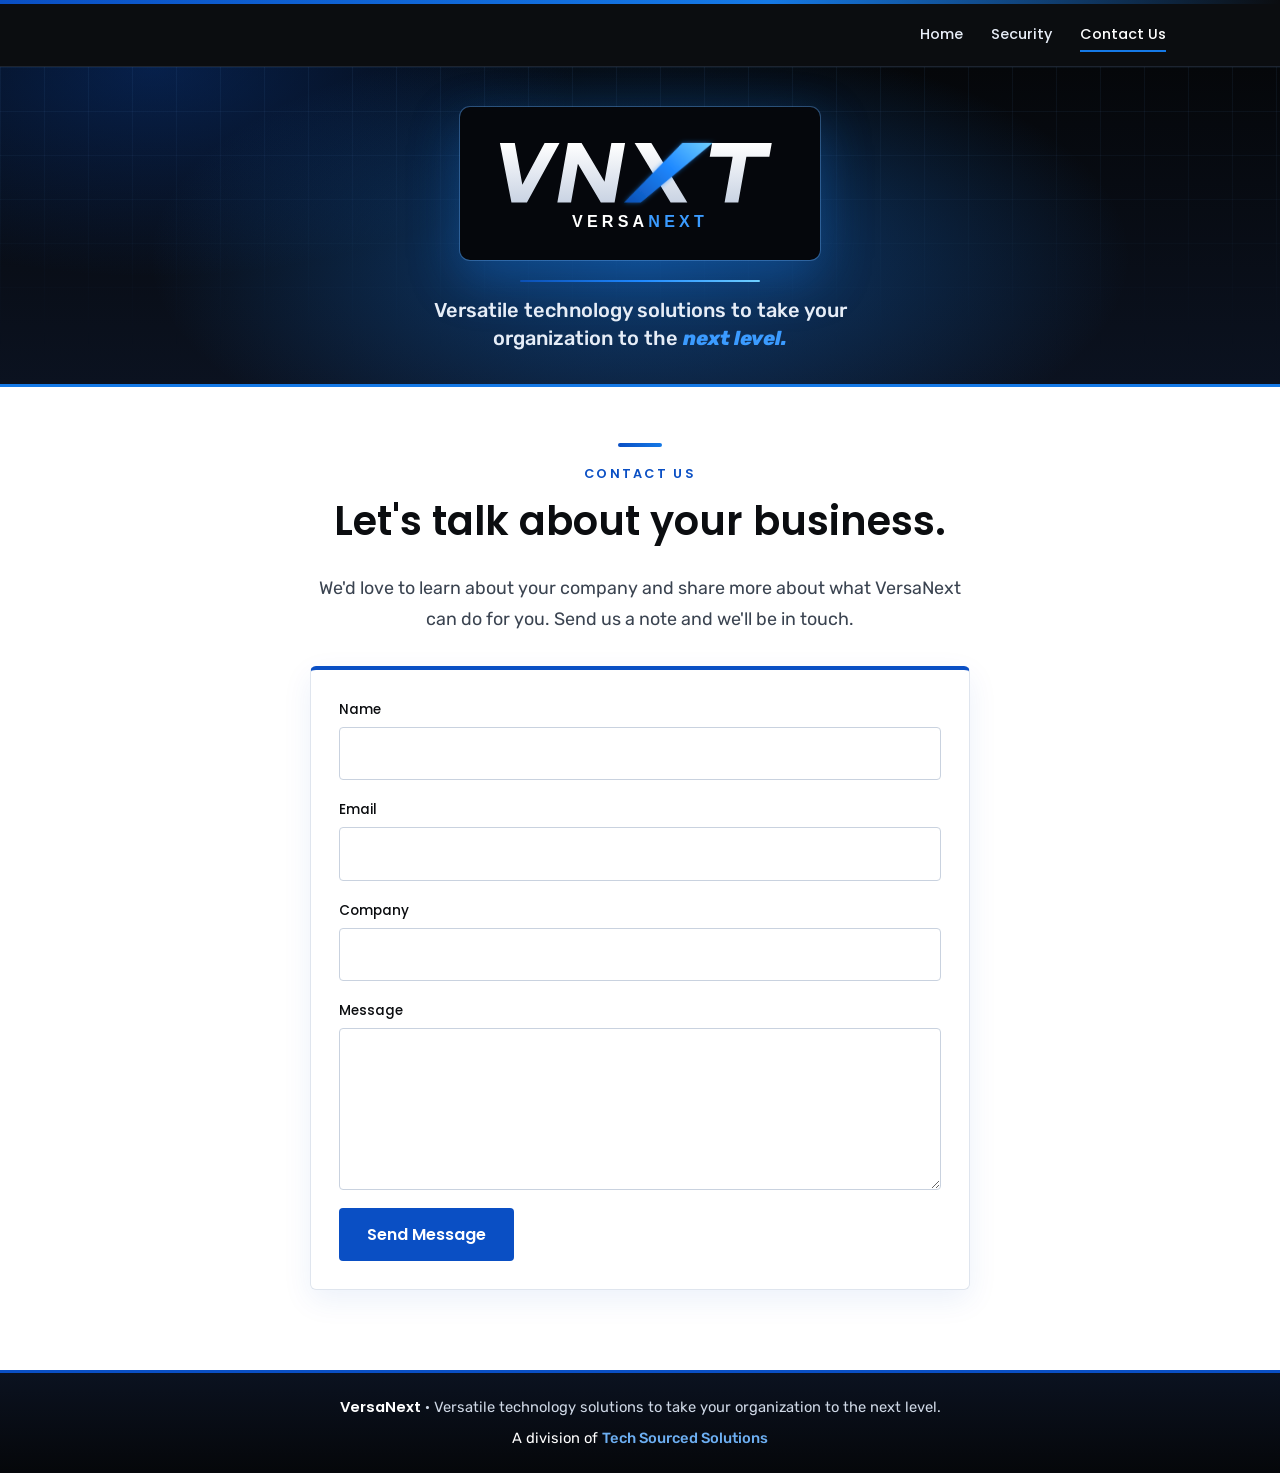
==== commit 7cc80be3: "Add Security & Data Protection page" ====
--- a/contact.html
+++ b/contact.html
@@ -17,6 +17,7 @@
 <header class="nav">
   <nav aria-label="Main">
     <a href="index.html">Home</a>
+    <a href="security.html">Security</a>
     <a href="contact.html" aria-current="page">Contact Us</a>
   </nav>
 </header>
